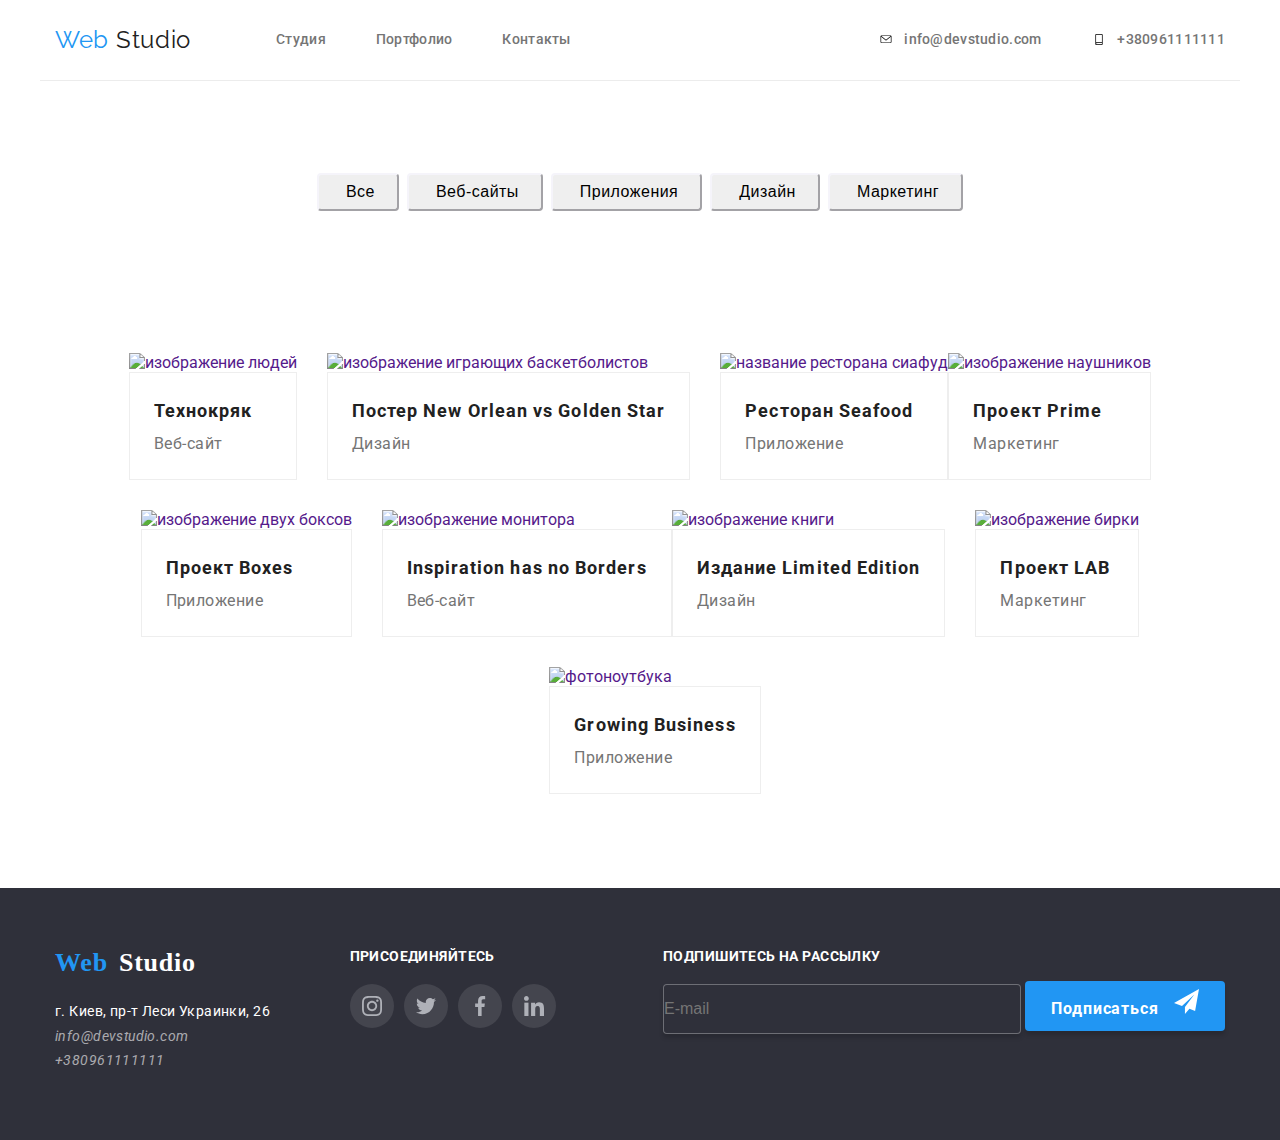
==== portfolio.html @ dfd401fd "-" ====
<!DOCTYPE html>
<html lang="ru">
<head>
    <meta charset="UTF-8">
    <meta name="viewport" content="width=device-width, initial-scale=1.0">
    <title>Студия</title>
    <link href="https://fonts.googleapis.com/css2?family=Raleway:wght@700&family=Roboto:wght@400;500;700&display=swap " rel="stylesheet">
    <link rel="stylesheet" href="./css/normalize.css">
    <link rel="stylesheet" href="./css/styles.css">
</head>
<body> 
    <!--шапка сайта-->
    <header class="header-navigation container">
      <nav class="navigation ">
        <a class="logo link" href="./index.html" lang="en"><span class="logo-blue">Web </span>Studio</a>
          <ul class="navigation-list list">
              <li class="navigation-list-item">
                <a class="navigation-list-link link" href="./index.html" >Студия</a>
              </li>
              <li class="navigation-list-item">
                <a class="navigation-list-link link" href="./portfolio.html" >Портфолио</a>
              </li>
              <li class="navigation-list-item">
                <a class="navigation-list-link link" href="">Контакты</a>
              </li>
          </ul>
        </nav>
      <div class="header-utils">
      <address class="address">
        <ul class="auth-nav list">
         <li class="navigation-list-item">
           <a class="header-mail-link link" href="mailto:info@devstudio.com">
             <svg class="header-icon" width="16" height="11">
              <use href="./imgdz4/sprite.svg#icon-konvert"></use>
             </svg>
            info@devstudio.com
          </a>
         </li>
         <li class="navigation-list-item">
           <a class="header-tel-link link" href="tel:+380961111111">
             <svg class="header-icon" width="16" height="11">
            <use href="./imgdz4/sprite.svg#icon-phone"></use>
          </svg>+380961111111</a>
         </li>
       </ul>
      </address>
      </div> 
</header>
<main>
<!--фильтр-->
    <main>
      <section class="portfolio section">
        <div class="portfolio-main container">
         <ul class="filtr list">
            <li class="filtr-list">
                <button class="filtr-list-button">Все</button>
            </li> 
            <li class="filtr-list">
              <button class="filtr-list-button">Веб-сайты</button>
            </li>
            <li class="filtr-list">   
                <button class="filtr-list-button">Приложения</button>
            </li>
            <li class="filtr-list">  
                <button class="filtr-list-button">Дизайн</button>
            </li>
            <li class="filtr-list">  
                <button class="filtr-list-button">Маркетинг</button>
            </li>
         </ul>
        </div>
        </section>
<!--галерея-->
         <div class="container">
         <ul class="galery list ">
           <li class="galery-list">
              <a class="galery-list-link link" href="">
                <div class="overlay">
              <img class="galery-list-img" src="./img2/img.jpg" alt="изображение людей">
                <div class="projects-text">
                <p class="galery-list-first">
                Технокряк это современная площадка распространения коронавируса. Компании используют эту платформу для цифрового шпионажа и атак на защищённые сервера конкурентов.
                </p>
              </div>
            </div>
              <div class="work-list">
              <h3 class="galery-title">Технокряк</h3>
              <p class="galery-subtitle">Веб-сайт</p>
              </div> 
           
              </a> 
            </li>
           <li class="galery-list">
            <a class="galery-list-link link" href="">
              <div class="overlay">
             <img class="galery-list-img" src="./img2/img1.jpg" alt="изображение играющих баскетболистов">
             <div class="projects-text">
              <p class="galery-list-first">
              Технокряк это современная площадка распространения коронавируса. Компании используют эту платформу для цифрового шпионажа и атак на защищённые сервера конкурентов.
              </p>
            </div>
          </div>
             <div class="work-list">
              <h3 class="galery-title">Постер New Orlean vs Golden Star</h3>
              <p class="galery-subtitle">Дизайн</p> 
             </div>
            </a> 
           </li>
           <li class="galery-list">
            <a class="galery-list-link link" href="">
              <div class="overlay">
             <img class="galery-list-img" src="./img2/img2.jpg" alt="название ресторана сиафуд">
             <div class="projects-text">
              <p class="galery-list-first">
              Технокряк это современная площадка распространения коронавируса. Компании используют эту платформу для цифрового шпионажа и атак на защищённые сервера конкурентов.
              </p>
            </div>
          </div>
             <div class="work-list">
             <h3 class="galery-title">Ресторан Seafood</h3>
             <p class="galery-subtitle">Приложение</p> 
            </div>
            </a> 
           </li>
           <li class="galery-list">
            <a class="galery-list-link link" href="">
              <div class="overlay">
             <img class="galery-list-img" src="./img2/img3.jpg" alt="изображение наушников">
             <div class="projects-text">
              <p class="galery-list-first">
              Технокряк это современная площадка распространения коронавируса. Компании используют эту платформу для цифрового шпионажа и атак на защищённые сервера конкурентов.
              </p>
            </div>
          </div>
             <div class="work-list">
             <h3 class="galery-title">Проект Prime</h3>
             <p class="galery-subtitle">Маркетинг</p>
            </div>
            </a>  
           </li>
           <li class="galery-list">
            <a class="galery-list-link link" href="">
              <div class="overlay">
             <img class="galery-list-img" src="./img2/img4.jpg" alt="изображение двух боксов">
             <div class="projects-text">
              <p class="galery-list-first">
              Технокряк это современная площадка распространения коронавируса. Компании используют эту платформу для цифрового шпионажа и атак на защищённые сервера конкурентов.
              </p>
            </div>
          </div>
             <div class="work-list">
             <h3 class="galery-title">Проект Boxes</h3>
             <p class="galery-subtitle">Приложение</p>
            </div>
            </a>  
           </li>
           <li class="galery-list">
            <a class="galery-list-link link" href="">
              <div class="overlay">
             <img class="galery-list-img" src="./img2/img5.jpg" alt="изображение монитора">
             <div class="projects-text">
              <p class="galery-list-first">
              Технокряк это современная площадка распространения коронавируса. Компании используют эту платформу для цифрового шпионажа и атак на защищённые сервера конкурентов.
              </p>
            </div>
          </div>
             <div class="work-list">
             <h3 class="galery-title">Inspiration has no Borders</h3>
             <p class="galery-subtitle">Веб-сайт</p> 
            </div>
            </a> 
           </li>
           <li class="galery-list">
            <a class="galery-list-link link" href="">
              <div class="overlay">
             <img class="galery-list-img" src="./img2/img6.jpg" alt="изображение книги">
             <div class="projects-text">
              <p class="galery-list-first">
              Технокряк это современная площадка распространения коронавируса. Компании используют эту платформу для цифрового шпионажа и атак на защищённые сервера конкурентов.
              </p>
            </div>
          </div>
             <div class="work-list">
             <h3 class="galery-title">Издание Limited Edition</h3>
             <p class="galery-subtitle">Дизайн</p> 
            </div>
            </a> 
           </li>
           <li class="galery-list">
            <a class="galery-list-link link" href="">
              <div class="overlay">
             <img class="galery-list-img" src="./img2/img7.jpg" alt="изображение бирки">
             <div class="projects-text">
              <p class="galery-list-first">
              Технокряк это современная площадка распространения коронавируса. Компании используют эту платформу для цифрового шпионажа и атак на защищённые сервера конкурентов.
              </p>
            </div>
          </div>
             <div class="work-list">
             <h3 class="galery-title">Проект LAB</h3>
             <p class="galery-subtitle">Маркетинг</p> 
            </div>
            </a>
           </li>
           <li class="galery-list">
            <a class="galery-list-link link" href="">
              <div class="overlay">
             <img class="galery-list-img" src="./img2/img8.jpg" alt="фотоноутбука">
             <div class="projects-text">
              <p class="galery-list-first">
              Технокряк это современная площадка распространения коронавируса. Компании используют эту платформу для цифрового шпионажа и атак на защищённые сервера конкурентов.
              </p>
            </div>
          </div>
             <div class="work-list">
             <h3 class="galery-title">Growing Business</h3>
             <p class="galery-subtitle">Приложение</p> 
            </div>
            </a> 
            </li>
          </ul>
        </div>
    </main>

    <footer class="footer">
      <!--контактная инфо-->
      <h2 hidden>контактная информация</h2>
       <div class="info container">
         <div class="address-container list">
          <a class="contacts-logo link" href="./index.html" lang="en"><span class="contacts-logo-blue link">Web</span>Studio</a>
               <address class="address">
               <p class="contacts-list-item">
                <a class="contacts-address link" href= ""target="-blank" > г. Киев, пр-т Леси Украинки, 26 </a>
                <a class="contacts-mail link" href="mailto:info@devstudio.com">
                  info@devstudio.com
                </a>
                <a class="contacts-tell link" href="tel:+380961111111">+380961111111</a>
              </p>
            </address>
          </div>
           <div class="social-icons">           
             <b class="footer-title">ПРИСОЕДИНЯЙТЕСЬ</b>
             <ul class="social-icons-list list">
        <li>
          <a class="social-list-item-link " href="1" aria-label="иконка инстаграмм">
            <svg class="footer-icon">
              <use href="./imgdz4/sprite.svg#icon-instagram "></use>
            </svg>
          </a>
        </li>
        <li>
          <a class="social-list-item-link" href="2" aria-label="иконка твиттера">
            <svg class="footer-icon">
              <use href="./imgdz4/sprite.svg#icon-tvitter"></use>
            </svg>
          </a>
        </li>
        <li>
          <a class="social-list-item-link" href="3" aria-label="иконка фейсбук">
            <svg class="footer-icon">
              <use href="./imgdz4/sprite.svg#icon-facebook"></use>
            </svg>
          </a>
        </li>
        <li>
          <a class="social-list-item-link" href="" aria-label="иконка линкедин">
            <svg class="footer-icon">
              <use href="./imgdz4/sprite.svg#icon-linkedin"></use>
            </svg>
          </a>
        </li>
      </ul>
         </div>
      <div class="mailing-list">
        <b class="footer-title">подпишитесь на рассылку</b>
        <input type="email" name="email" required="" placeholder="E-mail" class="mailing-list-input">
        <button type="submit" class="mailing-list-btn">Подписаться
          <svg class="mail-icon">
            <use href="./imgdz4/sprite.svg#icon-strelka"></use>
          </svg>

        </button>

      </div>
 
     </div>
    </footer>

</body>
---- css/styles.css ----
@font-face { 
    font-family: 'Raleway';
    font-style: normal;
    font-weight: 700;
    src: local('Raleway Bold'), local('Raleway-Bold'),
         url('../fonts/raleway-v16-latin-700.woff2') format('woff2'), /* Chrome 26+, Opera 23+, Firefox 39+ */
         url('../fonts/raleway-v16-latin-700.woff') format('woff'); /* Chrome 6+, Firefox 3.6+, IE 9+, Safari 5.1+ */
  }
  html {
    box-sizing: border-box;
  }

  *,
  *::before,
  *::after {
    box-sizing: inherit;
    margin: 0;
    padding: 0;
  }
  img{
    display: block;
    max-width: 100%;
    height: auto;
  }

  body{
    
    font-family: 'Roboto', sans-serif;
    font-style: normal;
    color:#757575;
    
    }
    
    .container {
    width: 1200px;
    padding-left: 15px;
    padding-right: 15px;
    margin-left: auto;
    margin-right: auto;
    }
     .section {
       padding-top: 92px ;
       padding-bottom: 92px ;
       display: flex;
     }
    
   
    /*.our-team {
      background-color: #AFB1B8;
      width: 1620px;
      }*/

    /* оформление шапки */

    .navigation {
      display: flex;
      align-items: center;
    }
    
    .navigation-list{
      display: flex;
      }

    .navigation-list-item:not(:last-child)
    {margin-right: 50px;}

    .header-navigation{  
      border-bottom: 1px solid #ECECEC;
      margin-left: auto;
      margin-right: auto;
      display: flex;
     align-items: center;
      justify-content: space-between;
      }

    .auth-nav {
      display: flex;
    }

      /* 
    .navigation-list-item
    {
    font-weight: 500;
    font-size: 14px;
    line-height: 16px;
    letter-spacing: 0.02em;  
    color: #212121;
    }
      */
    
    .link{
      display: inline-block;
      text-decoration: none;
    }

    .list{
      list-style: none;
      padding: 0px;
      margin: 0px;
      }
    
    .logo
    {
    margin-right: 85px;  
    font-family: Raleway;
    font-size: 24px;
    line-height: 1.167;
    letter-spacing: 0.03em; 
    color: #212121;    
    }

    .logo-blue
    {color: #2196F3}
    


    .navigation-list-link:hover,
    .navigation-list-link:focus,
    .header-mail-link:hover,
    .header-mail-link:focus,
    .header-tel-link:hover,
    .header-tel-link:focus
    {color: #2196F3;
    transition: color 250ms cubic-bezier(0.4, 0, 0.2, 1);}


    .header-mail-link:hover svg,
    .header-mail-link:focus svg,
    .header-tel-link:hover svg ,
    .header-tel-link:focus svg
    { fill: #2196F3;
      transition: color 250ms cubic-bezier(0.4, 0, 0.2, 1);
    }
  

    .navigation-list-link
    {
    font-weight: 500;
    font-size: 14px;
    line-height: 1.14;
    letter-spacing: 0.02em;
    list-style: none;
    text-decoration: none;
    color: #757575;
    padding-top: 32px;
    padding-bottom: 32px}
    
    
    
    .header-mail-link, 
    .header-tel-link
    {
    display: flex;
    align-items: center;
    font-style: normal;
    font-weight: 500;
    font-size: 14px;
    line-height: 1.42;
    letter-spacing: 0.02em;
    color: #757575 }

    .header-address-list:not(:last-child)
    {margin-right: 50px;
    }
    
    .header-icon {
      margin-right: 10px; 
      text-align: center;
      color: #757575 ;
      }




   
    /* оформлени героя */
   

    .hero{
      text-align: center;
      height: 600px;
      max-width: 1600px;
      margin-left: auto;
      margin-right: auto;
      background-image: linear-gradient(
        to bottom,
        rgba(47, 48, 58, 0.8),
        rgba(47, 48, 58, 0.8)),url(../imgdz4/Header\ img.jpg); 
      
    }
    
    .hero-title{
    font-weight: 900;
    font-size: 44px;
    line-height: 1.36;
    color: #FFFFFF;
    letter-spacing: 0.06em;
    text-transform: uppercase;
    margin-bottom: 30px;
    margin-top: 0;
    
    
    }
    
    .hero-title-button
    {
    width: 200px;
    height: 50px;
    background-color: #2196F3;
    color: #ffffff;
    border-radius: 4px;
    border-color:#2196F3;
    }

    /*для всех h2*/
    .main-title{ 
        font-weight: bold;
        font-size: 36px;
        line-height: 1.167;
        text-align: center;
        letter-spacing: 0.03em;
        margin-bottom: 50px;
      }

     /* оформлени наши преимущества */ 
    
     

   .advantage-img {
    display: flex;
    width: 270px;
    height: 120px;
    background: #F5F4FA;
    align-items: center;
    justify-content: center;
   }

    .about-main{
      width: 1200px;

    }
     .about-us-title {
      display: flex;
     }
     
    .advantage:not(:last-child) {
      margin-right: 30px;}
     
      .advantage {
      width: 270px;
      height: 120px;
    
     }

    .about-us-title-list {
      margin-bottom: 10px;
      font-weight: 700;
      font-size: 14px;
      line-height: 1.143;
      text-transform: uppercase;
      color: #212121;
      padding-top: 30px;
      padding-bottom: 10px;
    }

           
    .subtitle
    {
    font-weight: normal;
    font-size: 14px;
    line-height: 1.714;   
    letter-spacing: 0.03em;
    }

    .advantage-icon{
    display: inline-block;
    width: 70px;
    height: 70px;
    }

    
    /* оформлени чем занимаемся */
   

    .our-team-box-img {
      margin-bottom: 30px;
    }
    .services .main-title {
      margin-bottom: 50px;
    }

    

    .services-list {
      display: flex;
               }

    .services-box:not(:last-child)
    {margin-right: 30px;
      
    }
    
    .services .container{
    flex-wrap: wrap;
    min-width: 370px;
    justify-content:space-between;
    display: inline-block;
    }

    .services-title
    {
    position: absolute;
    width: 370px;
    height: 70px;
    top: 1392px;
    font-weight: bold;
    font-size: 14px;
    line-height: 1.143;
    text-align: center;
    letter-spacing: 0.03em;
    text-transform: uppercase; 
    color: #FFFFFF; 
    padding: 27px;
    background: rgba(47, 48, 58, 0.8);
    }



     .services-list .container {
      width: 370px;
      height: 1,26px;
     }
    

    /* оформлени наша команда */
   
    .social-list {
      display: flex;
      text-align: center;
    }

     
     .social-list-item-link{
      display: flex;
      width: 44px;
      height: 44px;
      justify-content: center;
      align-items: center;
      background: rgba(255, 255, 255, 0.1);
      margin-right: 10px;
      border-radius: 50%;
      }
  
      .social-list-item-link:focus ,
      .social-list-item-link:hover
      {
      background: #2196F3;
      transition: color 250ms cubic-bezier(0.4, 0, 0.2, 1);
      }
      
      .social-list-icon .team-icon:focus ,
      .social-list-icon .team-icon:hover
      {
        fill: #FFFFFF;
        transition: color 250ms cubic-bezier(0.4, 0, 0.2, 1);
      }
      
       

     .our-team-box {
       background-color: #FFFFFF;
       width: 270px;
       box-sizing: border-box;
       padding-bottom: 24px;
       box-shadow: 0px 2px 1px rgba(0, 0, 0, 0.2), 0px 1px 1px rgba(0, 0, 0, 0.14), 0px 1px 3px rgba(0, 0, 0, 0.12);
       border-radius: 0px 0px 4px 4px;
     }
      
     .names-team
      {
      font-weight: 500;
      margin-bottom: 10px;
    }

    .our-team-box:not(:last-child)
    {margin-right: 30px;
    }
     
    .our-team-box-profession {
      margin-bottom: 16px;
    }
       
     .social-item:not(:last-child) {
       margin-right: 10px;
     }


    .our-team {
    background-color: #F5F4FA;
    height: 702px;
    padding-top: 94px;
    padding-bottom: 94px;
    margin-left: auto;
    margin-right: auto;
      }

    .our-team-profession,
    .names-team
    {
    font-size: 16px;
    line-height: 1.19;  
    letter-spacing: 0.03em; 
    color: #757575; 
    }

   

    /* оформлени постоянные клиенты */
    

  .clients{
    padding-top: 94px;
    padding-bottom: 94px;
  }
    .our-clients {
    display: flex;
    }


    .our-clients-link {
    align-items: center;
    justify-content: center;
    }
   

    .our-clients-link:hover .clients-icon{
    fill: #2196F3;
    transition: color 250ms cubic-bezier(0.4, 0, 0.2, 1);
       }

      .our-clients-logo:hover  {
      border: 1px solid  #2196F3;
      transition: color 250ms cubic-bezier(0.4, 0, 0.2, 1);
       }
       
      
       
    .our-clients li {
      display: flex;
      width: 170px;
      height: 90px;
      border: 1px solid #AFB1B8;
      box-sizing: border-box;
      border-radius: 4px;}

      .our-clients-logo a {
        display: flex;
        margin-left: auto;
        margin-right: auto;
      }
     
     

       .clients .container{
         padding: 0;
       }

    .our-clients-logo:not(:last-child)
    {margin-right: 30px;}


    .clients-icon{
      fill: #AFB1B8;}

  
    /* оформлени контактная инфо */

    .footer {
      background: #2F303A;
      height: 252px;
      margin-left: auto;
      margin-right: auto;
    }
       .info {
        display: flex;
        padding-top: 60px;
        padding-bottom: 60px;
        justify-content: space-between;
       }
     


      .contacts-mail, .contacts-tell{
        color: rgba(255, 255, 255, 0.6);
    }

    .invitation {
      text-align: center;
      
    }
    
    .our-contacts-list {
      display: flex;
      
    }
    .address-container {
      width: 231px;
    }

    .contacts-logo
    {
    font-family: Raleway;
    font-weight: bold;
    font-size: 26px;
    line-height: 1.19; 
    letter-spacing: 0.03em;   
    color: #FFFFFF;
    }
    
    .contacts-logo-blue
    {
    color: #2196F3;
    margin-right: 11px;
    }
  


    .contacts-address
    {
    font-style: normal;
    font-size: 14px;
    line-height: 1.714;  
    color: #FFFFFF;
    }
    
    



    .contacts-list-item
    {
    font-size: 14px;
    line-height: 24px;   
    letter-spacing: 0.03em;  
    color: rgba(255, 255, 255, 0.6);
    margin-top: 20px;
    }
    
    

   .social-icons{
    margin-left: 60px;
    height: 86px;
   }

    .social-icons-list {
      display: flex;
      margin-top: 20px;
      justify-content: space-between;
    }

   .mailing-list {
    margin-left: 94px;
    height:86px;
   }

    .footer-title {
    font-weight: bold;
    font-size: 14px;
    line-height: 1.143;
    letter-spacing: 0.03em;
    color: #FFFFFF;
    display: flex;
    text-transform: uppercase;
    }
    
    .footer-icon{
    width: 20px;
    height: 20px;
    fill: #FFFFFF;
    }

    .mailing-list-input {
      width: 358px;
      height: 50px;
      border: 0px;
      margin-top: 20px;
      font-weight: normal;
      font-size: 16px;
      line-height: 1.25px;
      border: 1px solid rgba(255, 255, 255, 0.3);
      box-sizing: border-box;
      box-shadow: 0px 4px 4px rgba(0, 0, 0, 0.15);
      border-radius: 4px;
      background: #2F303A;
      color: rgba(255, 255, 255, 0.6);
  }
    
  .mailing-list-btn {
    width: 200px;
    height: 50px;
    border: 0px;
    font-weight: 700;
    font-size: 16px;
    line-height: 1.87;
    font-family: inherit;
    letter-spacing: 0.06em;
    box-shadow: 0px 4px 4px rgba(0, 0, 0, 0.15);
    border-radius: 4px;
    color: #FFFFFF;
    background-color: #2196F3;}

    .mail-icon{
    width: 25px;
    height: 25px;
    margin-left: 10px;
   }
    /* оформлени портфолио фильтр */
    
  .portfolio{
    display: flex;
  }
   
    .filtr-list-button
    {
    height: 38px;
    min-width: 30px;
    padding-left: 27px;
    padding-right: 22px;
    font-weight: 500;
    font-size: 16px;
    line-height: 1.62;
    letter-spacing: 0.03em;
    border-radius: 4px;
    border-color: #F5F4FA;
    }
    
    .filtr-list:not(:last-child)
    {margin-right: 8px;}
  
   
    .filtr {
    display: flex;
    justify-content: center;
    margin-bottom: 50px;
    }
    

    .filtr-list-button:hover,
    .filtr-list-button:focus
    {color: #FFFFFF;
    background-color:#2196F3;
    transition: color 250ms cubic-bezier(0.4, 0, 0.2, 1);
    }
    
    
    .galery-list:not(:nth-last-child(-n + 3)) {
      margin-bottom: 30px;
  }
     
     .galery-list:not(:nth-child(3n)) {
     margin-right: 30px;
}

    .galery-title{
    font-weight: bold;
    font-size: 18px;
    line-height: 2;
    letter-spacing: 0.06em;
    color: #212121;}
    
     .work-list{
      border: 1px solid #EEEEEE;
      padding-top: 20px;
      padding-right: 24px;
      padding-bottom: 20px;
      padding-left: 24px;
    }


    .galery-list:hover,
    .galery-list:focus {
      box-shadow: 0px 4px 4px rgba(0, 0, 0, 0.15);
      transition: color 250ms cubic-bezier(0.4, 0, 0.2, 1);
    }
    

    .galery-subtitle 
    {
    font-size: 16px;
    line-height: 30px;
    letter-spacing: 0.03em;
    color: #757575; }
    
    
    .galery-list-first 
    {
    position: absolute;
    width: 370px;
    height: 294px;
    background: rgba(33, 150, 243, 0.9);


    font-family: Roboto;
    font-style: normal;
    font-weight: normal;
    font-size: 18px;
    line-height: 1.56;
    letter-spacing: 0.03em;  
    color: #FFFFFF;
    padding-left: 24px;
    padding-right: 24px;
    padding-top: 64px;
    padding-bottom: 64px;
    opacity: 0;
    transition: transform 250ms cubic-bezier(0.4, 0, 0.2, 1);
    }
    


    
    .galery-list-link:hover .galery-list-first,
    .galery-list-link:focus .galery-list-first{
      opacity:1;
      transform: translateY(-100%)
    }

    .overlay{
      position: relative;
      overflow: hidden;
  }
  

    .galery:nth-child(3n)
    {margin-right: 0px;}

    
    .social-list-icon{
    display: flex;
    justify-content: center;

    }
    
    .team-icon {
    fill: #AFB1B8;
    width: 20px;
    height: 20px;
    }


    .galery {
      display: flex;
      flex-wrap: wrap;
      padding-bottom: 94px;
      justify-content: center;
      width: 1200px;
      }
      


     
     /* .backdrop .is-hidden {
      visibility: hidden;
      opacity: 0;
      pointer-events: none;
      }




       .navigation-list-link::after {
      position: absolute;
      content: '';
      display: block;
      width: 100%;
      height: 4px;
      background: #2196F3;
      border-radius: 2px;
      bottom: 0;
          }*/
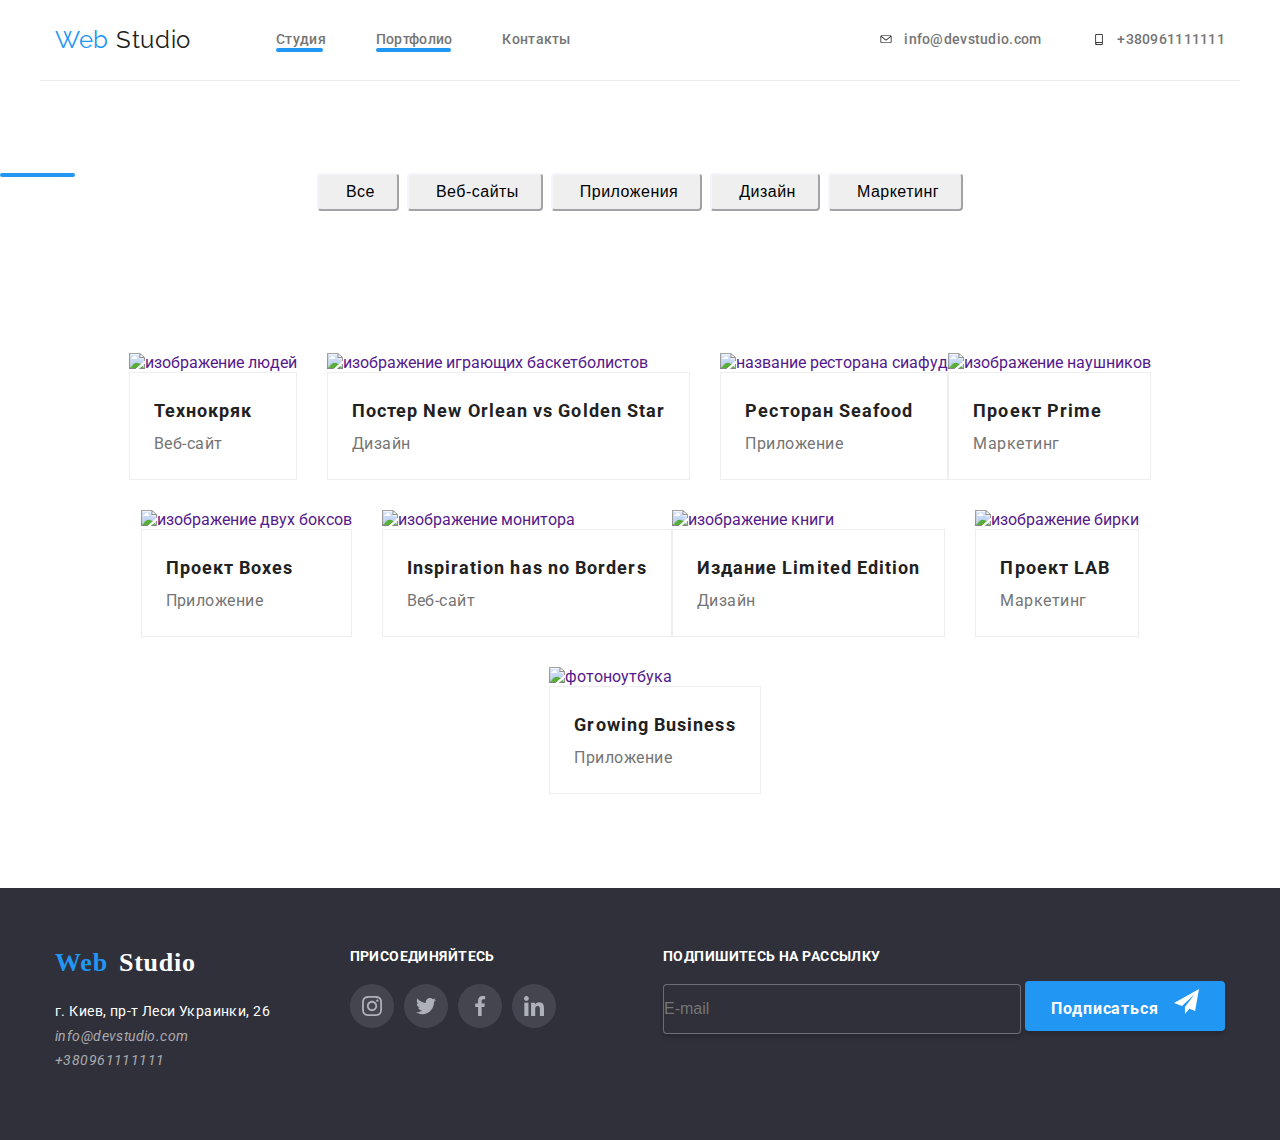
==== commit 5d6ad306: "+" ====
--- a/portfolio.html
+++ b/portfolio.html
@@ -15,10 +15,10 @@
         <a class="logo link" href="./index.html" lang="en"><span class="logo-blue">Web </span>Studio</a>
           <ul class="navigation-list list">
               <li class="navigation-list-item">
-                <a class="navigation-list-link link" href="./index.html" >Студия</a>
+                <a class="navigation-list-link link studio " href="./index.html" >Студия</a>
               </li>
               <li class="navigation-list-item">
-                <a class="navigation-list-link link" href="./portfolio.html" >Портфолио</a>
+                <a class="navigation-list-link link portfolio" href="./portfolio.html" >Портфолио</a>
               </li>
               <li class="navigation-list-item">
                 <a class="navigation-list-link link" href="">Контакты</a>
--- a/css/styles.css
+++ b/css/styles.css
@@ -617,9 +617,7 @@
    }
     /* оформлени портфолио фильтр */
     
-  .portfolio{
-    display: flex;
-  }
+
    
     .filtr-list-button
     {
@@ -757,7 +755,29 @@
       }
       
 
-
+      .studio::after 
+     {
+      position: absolute;
+      content: "" ;
+      width: 47px;
+      height: 4px;
+      background-color: #2196F3;
+      border-radius: 2px;
+      display: block;
+      
+  }  
+
+
+      .portfolio::after{
+    position: absolute;
+    content: "" ;
+    width: 75px;
+    height: 4px;
+    background-color: #2196F3;
+    border-radius: 2px;
+    display: block;
+    
+}  
      
      /* .backdrop .is-hidden {
       visibility: hidden;
@@ -766,16 +786,5 @@
       }
 
 
-
-
-       .navigation-list-link::after {
-      position: absolute;
-      content: '';
-      display: block;
-      width: 100%;
-      height: 4px;
-      background: #2196F3;
-      border-radius: 2px;
-      bottom: 0;
-          }*/
-     
+,
+      
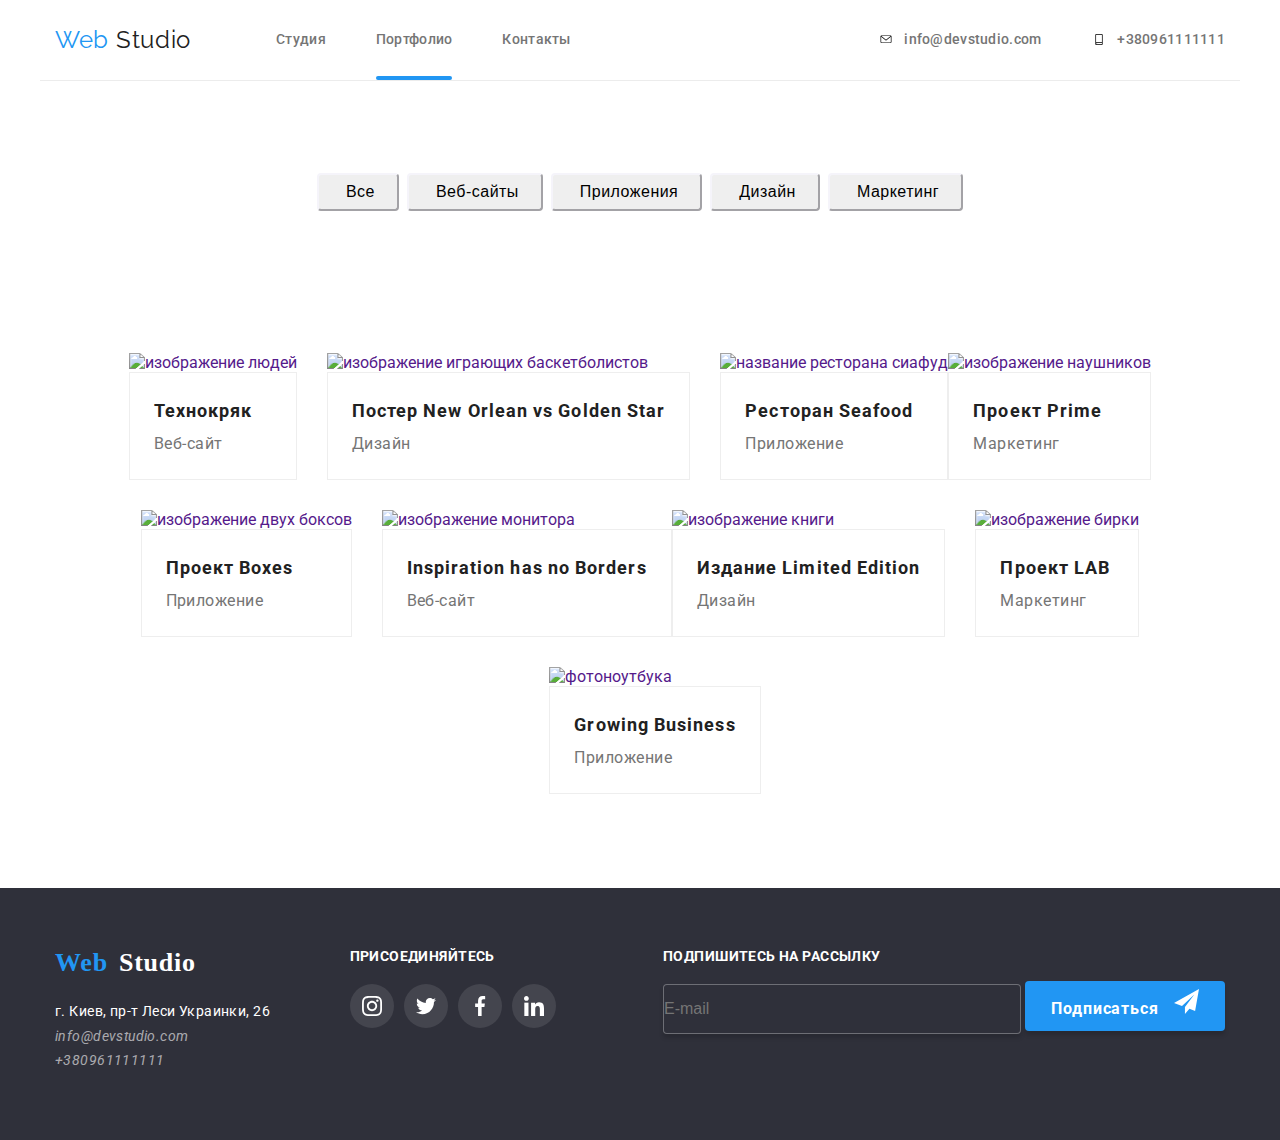
==== commit 240f5f02: "galochka" ====
--- a/portfolio.html
+++ b/portfolio.html
@@ -15,10 +15,10 @@
         <a class="logo link" href="./index.html" lang="en"><span class="logo-blue">Web </span>Studio</a>
           <ul class="navigation-list list">
               <li class="navigation-list-item">
-                <a class="navigation-list-link link studio " href="./index.html" >Студия</a>
+                <a class="navigation-list-link link " href="./index.html" >Студия</a>
               </li>
               <li class="navigation-list-item">
-                <a class="navigation-list-link link portfolio" href="./portfolio.html" >Портфолио</a>
+                <a class="navigation-list-link link current-link" href="./portfolio.html" >Портфолио</a>
               </li>
               <li class="navigation-list-item">
                 <a class="navigation-list-link link" href="">Контакты</a>
@@ -71,8 +71,9 @@
         </div>
         </section>
 <!--галерея-->
+   <section>
          <div class="container">
-         <ul class="galery list ">
+          <ul class="galery list ">
            <li class="galery-list">
               <a class="galery-list-link link" href="">
                 <div class="overlay">
@@ -90,7 +91,7 @@
            
               </a> 
             </li>
-           <li class="galery-list">
+            <li class="galery-list">
             <a class="galery-list-link link" href="">
               <div class="overlay">
              <img class="galery-list-img" src="./img2/img1.jpg" alt="изображение играющих баскетболистов">
@@ -99,7 +100,7 @@
               Технокряк это современная площадка распространения коронавируса. Компании используют эту платформу для цифрового шпионажа и атак на защищённые сервера конкурентов.
               </p>
             </div>
-          </div>
+           </div>
              <div class="work-list">
               <h3 class="galery-title">Постер New Orlean vs Golden Star</h3>
               <p class="galery-subtitle">Дизайн</p> 
@@ -115,7 +116,7 @@
               Технокряк это современная площадка распространения коронавируса. Компании используют эту платформу для цифрового шпионажа и атак на защищённые сервера конкурентов.
               </p>
             </div>
-          </div>
+           </div>
              <div class="work-list">
              <h3 class="galery-title">Ресторан Seafood</h3>
              <p class="galery-subtitle">Приложение</p> 
@@ -131,7 +132,7 @@
               Технокряк это современная площадка распространения коронавируса. Компании используют эту платформу для цифрового шпионажа и атак на защищённые сервера конкурентов.
               </p>
             </div>
-          </div>
+           </div>
              <div class="work-list">
              <h3 class="galery-title">Проект Prime</h3>
              <p class="galery-subtitle">Маркетинг</p>
@@ -147,7 +148,7 @@
               Технокряк это современная площадка распространения коронавируса. Компании используют эту платформу для цифрового шпионажа и атак на защищённые сервера конкурентов.
               </p>
             </div>
-          </div>
+           </div>
              <div class="work-list">
              <h3 class="galery-title">Проект Boxes</h3>
              <p class="galery-subtitle">Приложение</p>
@@ -163,7 +164,7 @@
               Технокряк это современная площадка распространения коронавируса. Компании используют эту платформу для цифрового шпионажа и атак на защищённые сервера конкурентов.
               </p>
             </div>
-          </div>
+           </div>
              <div class="work-list">
              <h3 class="galery-title">Inspiration has no Borders</h3>
              <p class="galery-subtitle">Веб-сайт</p> 
@@ -179,7 +180,7 @@
               Технокряк это современная площадка распространения коронавируса. Компании используют эту платформу для цифрового шпионажа и атак на защищённые сервера конкурентов.
               </p>
             </div>
-          </div>
+           </div>
              <div class="work-list">
              <h3 class="galery-title">Издание Limited Edition</h3>
              <p class="galery-subtitle">Дизайн</p> 
@@ -195,7 +196,7 @@
               Технокряк это современная площадка распространения коронавируса. Компании используют эту платформу для цифрового шпионажа и атак на защищённые сервера конкурентов.
               </p>
             </div>
-          </div>
+           </div>
              <div class="work-list">
              <h3 class="galery-title">Проект LAB</h3>
              <p class="galery-subtitle">Маркетинг</p> 
@@ -211,7 +212,7 @@
               Технокряк это современная площадка распространения коронавируса. Компании используют эту платформу для цифрового шпионажа и атак на защищённые сервера конкурентов.
               </p>
             </div>
-          </div>
+           </div>
              <div class="work-list">
              <h3 class="galery-title">Growing Business</h3>
              <p class="galery-subtitle">Приложение</p> 
@@ -220,6 +221,7 @@
             </li>
           </ul>
         </div>
+   </section>
     </main>
 
     <footer class="footer">
--- a/css/styles.css
+++ b/css/styles.css
@@ -143,7 +143,9 @@
     text-decoration: none;
     color: #757575;
     padding-top: 32px;
-    padding-bottom: 32px}
+    padding-bottom: 32px;
+    position: relative;
+  }
     
     
     
@@ -351,6 +353,11 @@
       border-radius: 50%;
       }
   
+      .social-list-item-link:hover .team-icon{
+        fill: #FFFFFF;
+        transition: color 250ms cubic-bezier(0.4, 0, 0.2, 1);
+      }
+  
       .social-list-item-link:focus ,
       .social-list-item-link:hover
       {
@@ -358,14 +365,6 @@
       transition: color 250ms cubic-bezier(0.4, 0, 0.2, 1);
       }
       
-      .social-list-icon .team-icon:focus ,
-      .social-list-icon .team-icon:hover
-      {
-        fill: #FFFFFF;
-        transition: color 250ms cubic-bezier(0.4, 0, 0.2, 1);
-      }
-      
-       
 
      .our-team-box {
        background-color: #FFFFFF;
@@ -431,17 +430,17 @@
     align-items: center;
     justify-content: center;
     }
-   
-
-    .our-clients-link:hover .clients-icon{
-    fill: #2196F3;
-    transition: color 250ms cubic-bezier(0.4, 0, 0.2, 1);
-       }
-
-      .our-clients-logo:hover  {
-      border: 1px solid  #2196F3;
+    .our-clients-logo:hover .clients-icon{
+      fill: #2196F3;
       transition: color 250ms cubic-bezier(0.4, 0, 0.2, 1);
-       }
+         }
+  
+        .our-clients-logo:hover  {
+        border: 1px solid  #2196F3;
+        transition: color 250ms cubic-bezier(0.4, 0, 0.2, 1);
+         }
+
+    
        
       
        
@@ -695,7 +694,6 @@
     {
     position: absolute;
     width: 370px;
-    height: 294px;
     background: rgba(33, 150, 243, 0.9);
 
 
@@ -755,36 +753,265 @@
       }
       
 
-      .studio::after 
+      .current-link::after 
      {
       position: absolute;
       content: "" ;
-      width: 47px;
+      display: block;
+      width: 100%;
       height: 4px;
       background-color: #2196F3;
       border-radius: 2px;
-      display: block;
+      bottom: 0;
       
   }  
-
-
-      .portfolio::after{
+     
+     
+  /*Заказать услугу*/
+
+  .backdrop{
+    position: fixed;
+    
+    width: 100%;
+    height: 100%;
+    left: 0;
+    top: 0;
+    background: rgba(0, 0, 0, 0.2)
+  
+  }
+  
+  .form{
+  
+     position: absolute;
+     top: 50%;
+     left: 50%;
+     transform: translate(-50%,-50%);
+     padding-left: 40px;
+     padding-right: 40px;
+  
+     display: flex;
+      flex-direction: column; 
+  
+      width: 528px;
+      height: 581px;
+      background:#FFFFFF;
+      box-shadow: 0px 1px 3px rgba(0, 0, 0, 0.12), 0px 1px 1px rgba(0, 0, 0, 0.14), 0px 2px 1px rgba(0, 0, 0, 0.2);
+      border-radius: 4px; 
+    
+    }
+    
+    .form-field{
+      position: relative;
+      margin-bottom: 28px;
+      
+    }
+    
+    .form-label{
+     
+      font-size: 14px;
+      line-height: 1.143;
+      letter-spacing: 0.01em;
+      
+      color: #757575;
+  
+      position: absolute;
+      top: 50%;
+      left: 42px;
+      transform: translateY(-50%);
+      transition: transform 250ms cubic-bezier(0.4, 0, 0.2, 1);
+  
+    
+    }
+    
+    .form-input{
+    width: 448px;
+    height: 40px;
+    border: 1px solid rgba(33, 33, 33, 0.2);
+    border-radius: 4px;
+    padding-left: 42px;
+    
+    }
+    
+    .form-input:focus + .form-label,
+    .commint:focus + .label-textarea,
+    .form-input:not(:placeholder-shown) + .form-label,
+    .commint:not(:placeholder-shown) + .label-textarea{
+     color:#2196F3 ;
+     transform: translate( -28px, -40px);
+        
+    }
+  
+    .commint:focus + .label-textarea,
+    .commint:not(:placeholder-shown) + .label-textarea{
+      
+     color:#2196F3;
+     transform: translateY( -35px);
+    }
+  
+    .form-input:focus,
+    .commint:focus,
+    .form-input:not(:placeholder-shown),
+    .commint:not(:placeholder-shown){
+      outline: none;
+      border-color:#2196F3;
+    }
+    
+    .button{
+      display: flex;
+    width: 200px;
+    height: 50px;
+    justify-content: center;
+    align-items: center;
+    margin-left: auto;
+    margin-right: auto;
+    margin-top: 30px;
+    
+    
+    font-weight: 700;
+    font-size: 16px;
+    line-height: 1.875;
+    letter-spacing: 0.06em;
+    color:#FFFFFF;
+    background: #188CE8;
+    border: none;
+    border-radius: 4px;
+    box-shadow: 0px 4px 4px rgba(0, 0, 0, 0.15);
+    }
+    
+    .form-icon {
+    
     position: absolute;
-    content: "" ;
-    width: 75px;
-    height: 4px;
-    background-color: #2196F3;
-    border-radius: 2px;
-    display: block;
-    
-}  
-     
-     /* .backdrop .is-hidden {
+    top: 50%;
+    left: 19px;
+    
+    transform: translateY(-50%);
+    
+    }
+    
+    .form-input:focus ~ .form-icon{
+       fill: #2196F3;
+    
+    }
+    
+    .form-title{
+    
+      padding-bottom: 30px;
+      padding-top: 40px;
+      font-weight: 700;
+      font-size: 20px;
+      line-height: 1.15px;
+      text-align: center;
+    }
+    
+    
+    .icon-btn{
+      display: flex;
+      position: absolute;
+      top: 8px;
+      right: 8px;
+      
+      width: 30px;
+      height: 30px;
+      border-radius: 50%;
+      justify-content: center;
+      align-items: center;
+      border: 1px solid rgba(0, 0, 0, 0.1);
+      background-color: #FFFFFF;
+    
+    }
+    
+    .icon-btn:hover{
+      fill:  #2196F3;
+      cursor: pointer;
+    }
+    
+    .label{
+      margin-top: 20px;
+      display: flex;
+      align-items: center;
+      border: 2px;
+  
+      font-size: 14px;
+     line-height: 1.714;
+    
+    }
+    .modal-text{
+     
+      font-size: 14px;
+      line-height: 1.714;
+      color: #757575;
+      margin-left: 8.38px;
+       
+    }
+  
+    .modal-text a{
+     color: #2196F3;
+  
+    } 
+  
+    .modal-checkbox{
+      width: 16px;
+      height: 15px;
+      border: 2px solid #757575;
+      border-radius: 2px;
+     margin-left: 12px;
+      
+    }
+    
+    .checkbox:checked + .modal-checkbox{
+      border-color: #2196F3 ;
+      background-color: #2196F3;
+      background-size: contain;
+      background-origin: border-box;
+      background-image: url(../imgdz4/galochka.svg);
+    
+    }
+
+    
+    .checkbox{
+      position: absolute;
+      width: 1px;
+      height: 1px;
+      margin: -1px;
+      border: 0;
+      padding: 0;
+      clip: rect(0 0 0 0);
+      overflow: hidden;
+      
+    }
+    .commint{
+      width: 448px;
+      height: 120px;
+      border: 1px solid rgba(33, 33, 33, 0.2);
+      border-radius: 4px;
+    
+    }
+  
+    .is-hidden{
+      opacity: 0;
       visibility: hidden;
-      opacity: 0;
       pointer-events: none;
-      }
-
-
-,
-      
+    }
+  
+  .form-textarea{
+      position: relative;
+      
+  }
+    
+  .label-textarea{
+      position: absolute;
+      top: 0;
+      left: 0;
+      padding-left: 16px;
+      padding-top: 12px;
+
+      font-size: 14px;
+      line-height: 1.143;
+      letter-spacing: 0.01em;
+      
+      color: #757575;
+      transition: transform 250ms cubic-bezier(0.4, 0, 0.2, 1);
+  }
+  .form-textarea{
+      position: relative;
+  }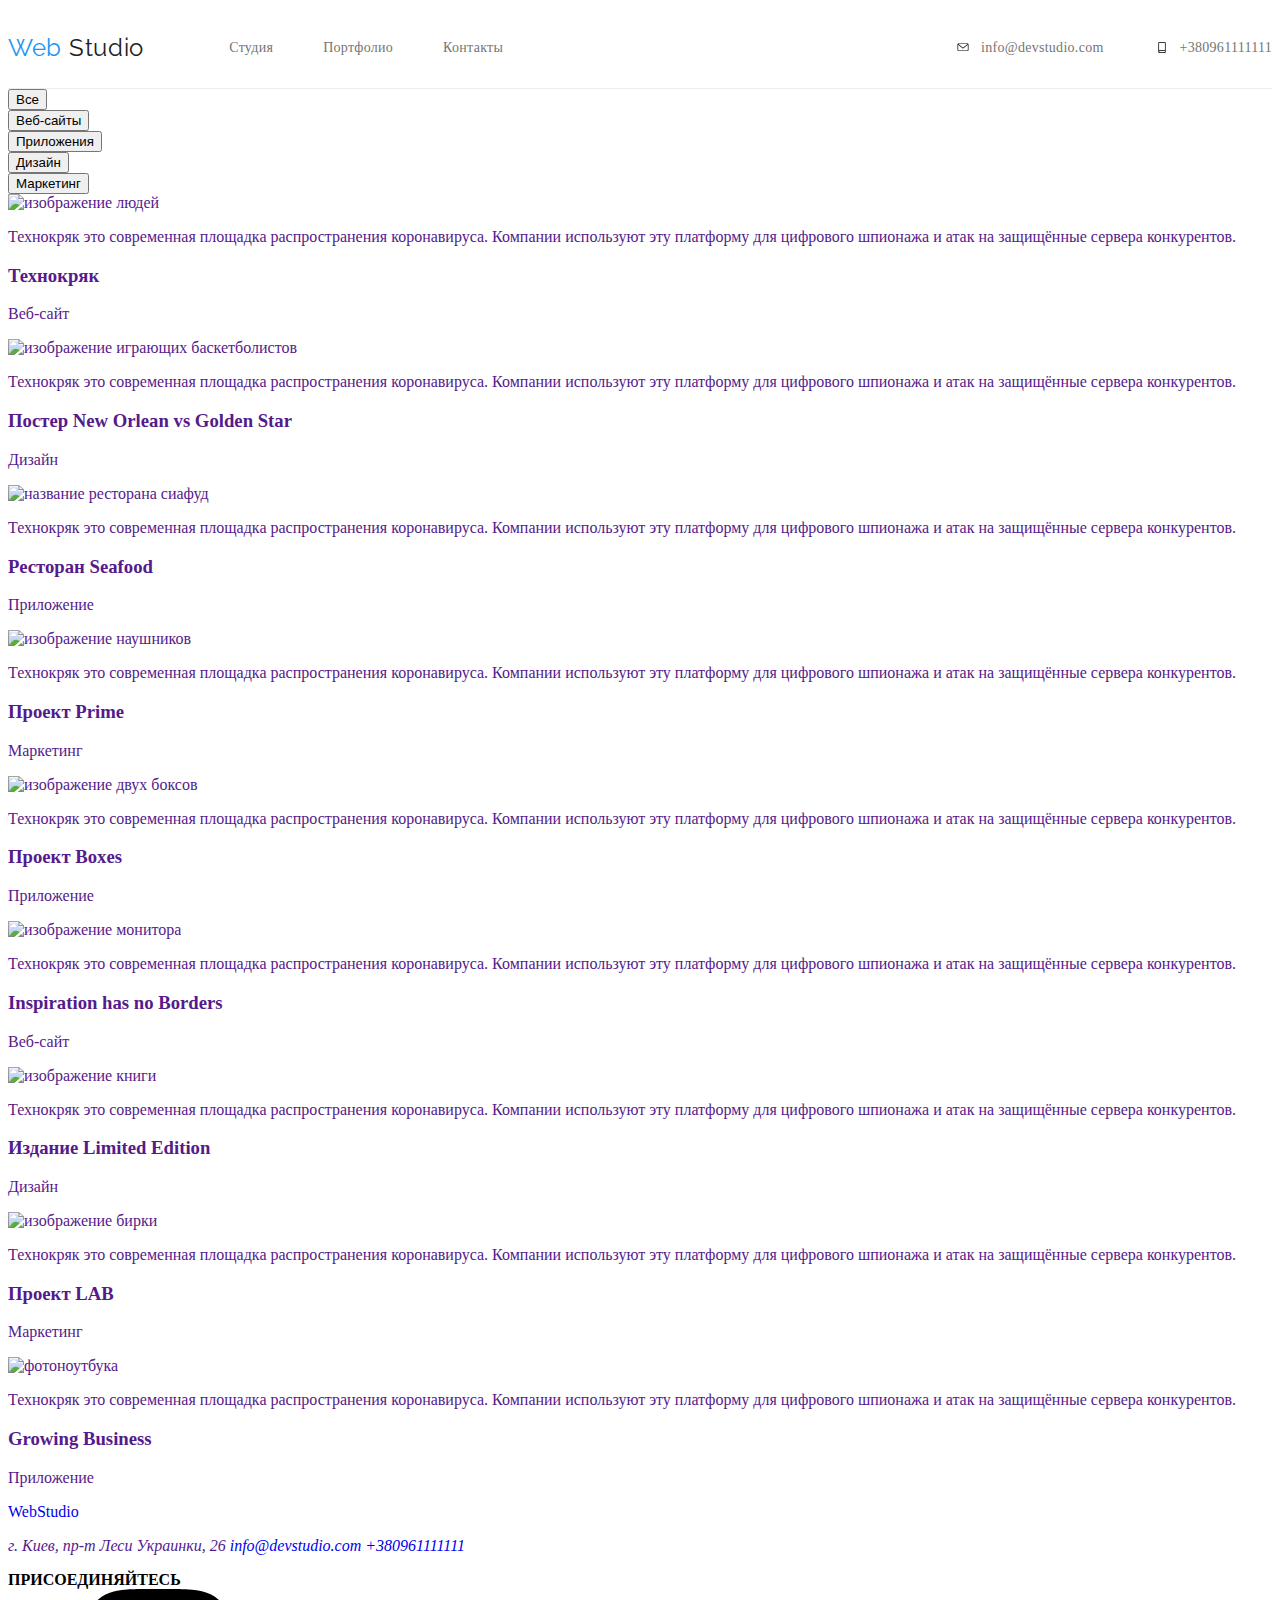
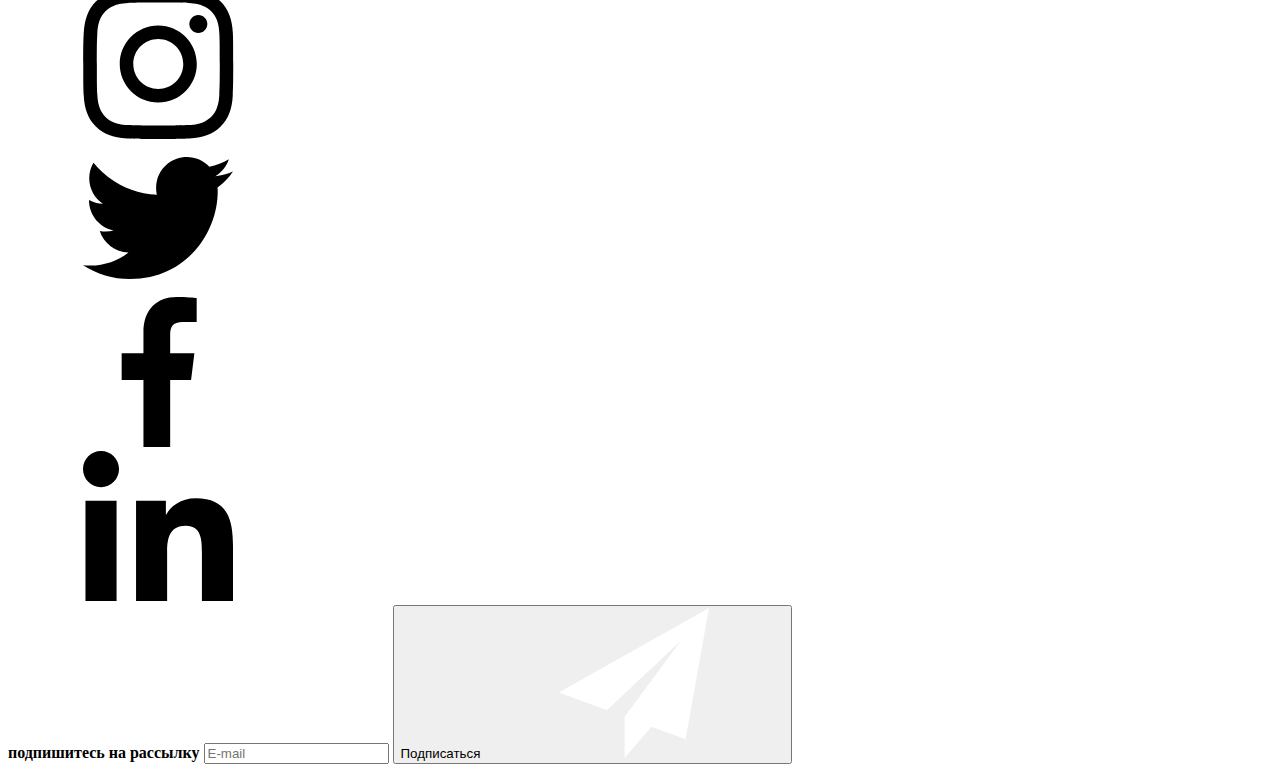
==== commit c44c7e78: "+" ====
--- a/portfolio.html
+++ b/portfolio.html
@@ -6,7 +6,7 @@
     <title>Студия</title>
     <link href="https://fonts.googleapis.com/css2?family=Raleway:wght@700&family=Roboto:wght@400;500;700&display=swap " rel="stylesheet">
     <link rel="stylesheet" href="./css/normalize.css">
-    <link rel="stylesheet" href="./css/styles.css">
+    <link rel="stylesheet" href="./css/main.min.css">
 </head>
 <body> 
     <!--шапка сайта-->
--- a/css/main.min.css
+++ b/css/main.min.css
@@ -0,0 +1,2 @@
+.navigation{display:flex;align-items:center}.navigation-list{display:flex}.navigation-list-item:not(:last-child){margin-right:50px}.header-navigation{border-bottom:1px solid #ECECEC;margin-left:auto;margin-right:auto;display:flex;align-items:center;justify-content:space-between}.auth-nav{display:flex}.link{display:inline-block;text-decoration:none}.list{list-style:none;padding:0px;margin:0px}.logo{margin-right:85px;font-family:Raleway;font-size:24px;line-height:1.167;letter-spacing:0.03em;color:#212121}.logo-blue{color:#2196F3}.navigation-list-link:hover,.navigation-list-link:focus,.header-mail-link:hover,.header-mail-link:focus,.header-tel-link:hover,.header-tel-link:focus{color:#2196F3;transition:color 250ms cubic-bezier(0.4, 0, 0.2, 1)}.header-mail-link:hover svg,.header-mail-link:focus svg,.header-tel-link:hover svg,.header-tel-link:focus svg{fill:#2196F3;transition:color 250ms cubic-bezier(0.4, 0, 0.2, 1)}.navigation-list-link{font-weight:500;font-size:14px;line-height:1.14;letter-spacing:0.02em;list-style:none;text-decoration:none;color:#757575;padding-top:32px;padding-bottom:32px;position:relative}.header-mail-link,.header-tel-link{display:flex;align-items:center;font-style:normal;font-weight:500;font-size:14px;line-height:1.42;letter-spacing:0.02em;color:#757575}.header-address-list:not(:last-child){margin-right:50px}.header-icon{margin-right:10px;text-align:center;color:#757575}
+/*# sourceMappingURL=main.min.css.map */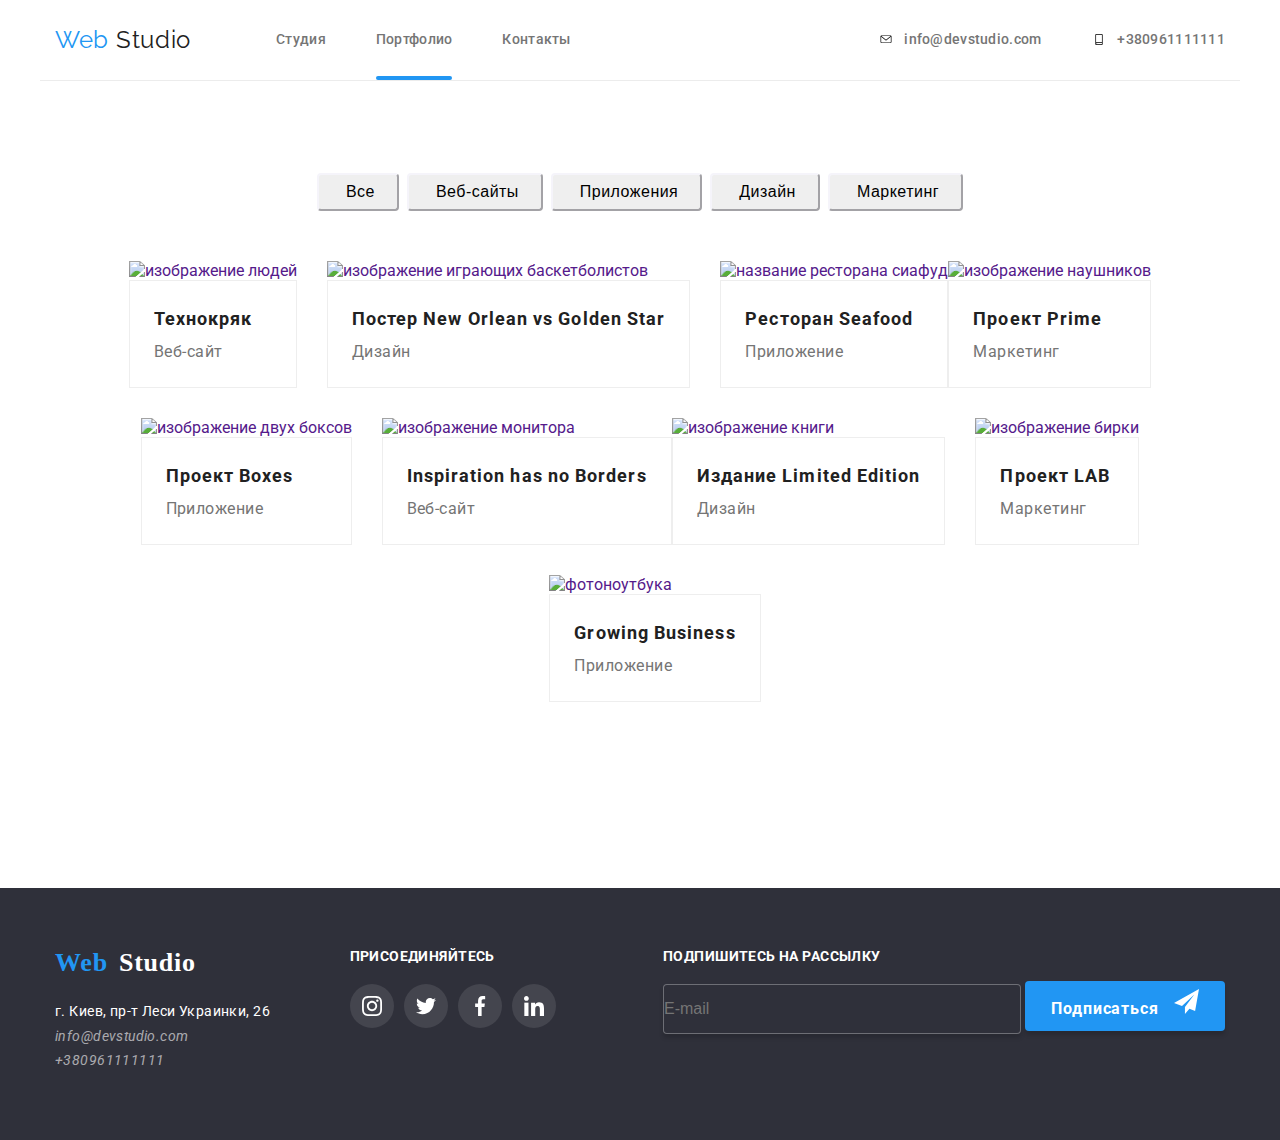
==== commit b8d7032f: "SASS" ====
--- a/portfolio.html
+++ b/portfolio.html
@@ -68,11 +68,6 @@
                 <button class="filtr-list-button">Маркетинг</button>
             </li>
          </ul>
-        </div>
-        </section>
-<!--галерея-->
-   <section>
-         <div class="container">
           <ul class="galery list ">
            <li class="galery-list">
               <a class="galery-list-link link" href="">
@@ -221,7 +216,7 @@
             </li>
           </ul>
         </div>
-   </section>
+      </section>
     </main>
 
     <footer class="footer">
--- a/css/main.min.css
+++ b/css/main.min.css
@@ -1,2 +1,2 @@
-.navigation{display:flex;align-items:center}.navigation-list{display:flex}.navigation-list-item:not(:last-child){margin-right:50px}.header-navigation{border-bottom:1px solid #ECECEC;margin-left:auto;margin-right:auto;display:flex;align-items:center;justify-content:space-between}.auth-nav{display:flex}.link{display:inline-block;text-decoration:none}.list{list-style:none;padding:0px;margin:0px}.logo{margin-right:85px;font-family:Raleway;font-size:24px;line-height:1.167;letter-spacing:0.03em;color:#212121}.logo-blue{color:#2196F3}.navigation-list-link:hover,.navigation-list-link:focus,.header-mail-link:hover,.header-mail-link:focus,.header-tel-link:hover,.header-tel-link:focus{color:#2196F3;transition:color 250ms cubic-bezier(0.4, 0, 0.2, 1)}.header-mail-link:hover svg,.header-mail-link:focus svg,.header-tel-link:hover svg,.header-tel-link:focus svg{fill:#2196F3;transition:color 250ms cubic-bezier(0.4, 0, 0.2, 1)}.navigation-list-link{font-weight:500;font-size:14px;line-height:1.14;letter-spacing:0.02em;list-style:none;text-decoration:none;color:#757575;padding-top:32px;padding-bottom:32px;position:relative}.header-mail-link,.header-tel-link{display:flex;align-items:center;font-style:normal;font-weight:500;font-size:14px;line-height:1.42;letter-spacing:0.02em;color:#757575}.header-address-list:not(:last-child){margin-right:50px}.header-icon{margin-right:10px;text-align:center;color:#757575}
+@font-face{font-family:'Raleway';font-style:normal;font-weight:700;src:local("Raleway Bold"),local("Raleway-Bold"),url("../fonts/raleway-v16-latin-700.woff2") format("woff2"),url("../fonts/raleway-v16-latin-700.woff") format("woff")}html{box-sizing:border-box}*,*::before,*::after{box-sizing:inherit;margin:0;padding:0}img{display:block;max-width:100%;height:auto}body{font-family:'Roboto', sans-serif;font-style:normal;color:#757575}.main-title{font-weight:bold;font-size:36px;line-height:1.167;text-align:center;letter-spacing:0.03em;margin-bottom:50px}.container{width:1200px;padding-left:15px;padding-right:15px;margin-left:auto;margin-right:auto}.section{padding-top:92px;padding-bottom:92px;display:flex}.navigation{display:flex;align-items:center}.navigation-list{display:flex}.navigation-list-item:not(:last-child){margin-right:50px}.header-navigation{border-bottom:1px solid #ECECEC;margin-left:auto;margin-right:auto;display:flex;align-items:center;justify-content:space-between}.auth-nav{display:flex}.link{display:inline-block;text-decoration:none}.list{list-style:none;padding:0px;margin:0px}.logo{margin-right:85px;font-family:Raleway;font-size:24px;line-height:1.167;letter-spacing:0.03em;color:#212121}.logo-blue{color:#2196F3}.navigation-list-link:hover,.navigation-list-link:focus,.header-mail-link:hover,.header-mail-link:focus,.header-tel-link:hover,.header-tel-link:focus{color:#2196F3;transition:color 250ms cubic-bezier(0.4, 0, 0.2, 1)}.header-mail-link:hover svg,.header-mail-link:focus svg,.header-tel-link:hover svg,.header-tel-link:focus svg{fill:#2196F3;transition:color 250ms cubic-bezier(0.4, 0, 0.2, 1)}.navigation-list-link{font-weight:500;font-size:14px;line-height:1.14;letter-spacing:0.02em;list-style:none;text-decoration:none;color:#757575;padding-top:32px;padding-bottom:32px;position:relative}.header-mail-link,.header-tel-link{display:flex;align-items:center;font-style:normal;font-weight:500;font-size:14px;line-height:1.42;letter-spacing:0.02em;color:#757575}.header-address-list:not(:last-child){margin-right:50px}.header-icon{margin-right:10px;text-align:center;color:#757575}.hero{text-align:center;height:600px;max-width:1600px;margin-left:auto;margin-right:auto;background-image:linear-gradient(to bottom, rgba(47,48,58,0.8), rgba(47,48,58,0.8)),url(../imgdz4/Header/img.jpg)}.hero-title{font-weight:900;font-size:44px;line-height:1.36;color:#FFFFFF;letter-spacing:0.06em;text-transform:uppercase;margin-bottom:30px;margin-top:0}.hero-title-button{width:200px;height:50px;background-color:#2196F3;color:#ffffff;border-radius:4px;border-color:#2196F3}.advantage-img{display:flex;width:270px;height:120px;background:#F5F4FA;align-items:center;justify-content:center}.about-main{width:1200px}.about-us-title{display:flex}.advantage:not(:last-child){margin-right:30px}.advantage{width:270px;height:120px}.about-us-title-list{margin-bottom:10px;font-weight:700;font-size:14px;line-height:1.143;text-transform:uppercase;color:#212121;padding-top:30px;padding-bottom:10px}.subtitle{font-weight:normal;font-size:14px;line-height:1.714;letter-spacing:0.03em}.advantage-icon{display:inline-block;width:70px;height:70px}.our-team-box-img{margin-bottom:30px}.services .main-title{margin-bottom:50px}.services-list{display:flex}.services-box:not(:last-child){margin-right:30px}.services .container{flex-wrap:wrap;min-width:370px;justify-content:space-between;display:inline-block}.services-title{position:absolute;width:370px;height:70px;top:1392px;font-weight:bold;font-size:14px;line-height:1.143;text-align:center;letter-spacing:0.03em;text-transform:uppercase;color:#FFFFFF;padding:27px;background:rgba(47,48,58,0.8)}.services-list .container{width:370px;height:1,26px}.clients{padding-top:94px;padding-bottom:94px}.our-clients{display:flex}.our-clients-link{align-items:center;justify-content:center}.our-clients-logo:hover .clients-icon{fill:#2196F3;transition:color 250ms cubic-bezier(0.4, 0, 0.2, 1)}.our-clients-logo:hover{border:1px solid  #2196F3;transition:color 250ms cubic-bezier(0.4, 0, 0.2, 1)}.our-clients li{display:flex;width:170px;height:90px;border:1px solid #AFB1B8;box-sizing:border-box;border-radius:4px}.our-clients-logo a{display:flex;margin-left:auto;margin-right:auto}.clients .container{padding:0}.our-clients-logo:not(:last-child){margin-right:30px}.clients-icon{fill:#AFB1B8}.social-list{display:flex;text-align:center}.social-list-item-link{display:flex;width:44px;height:44px;justify-content:center;align-items:center;background:rgba(255,255,255,0.1);margin-right:10px;border-radius:50%}.social-list-item-link:hover .team-icon{fill:#FFFFFF;transition:color 250ms cubic-bezier(0.4, 0, 0.2, 1)}.social-list-item-link:focus,.social-list-item-link:hover{background:#2196F3;transition:color 250ms cubic-bezier(0.4, 0, 0.2, 1)}.our-team-box{background-color:#FFFFFF;width:270px;box-sizing:border-box;padding-bottom:24px;box-shadow:0px 2px 1px rgba(0,0,0,0.2),0px 1px 1px rgba(0,0,0,0.14),0px 1px 3px rgba(0,0,0,0.12);border-radius:0px 0px 4px 4px}.names-team{font-weight:500;margin-bottom:10px}.our-team-box:not(:last-child){margin-right:30px}.our-team-box-profession{margin-bottom:16px}.social-item:not(:last-child){margin-right:10px}.our-team{background-color:#F5F4FA;height:702px;padding-top:94px;padding-bottom:94px;margin-left:auto;margin-right:auto}.our-team-profession,.names-team{font-size:16px;line-height:1.19;letter-spacing:0.03em;color:#757575}.footer{background:#2F303A;height:252px;margin-left:auto;margin-right:auto}.info{display:flex;padding-top:60px;padding-bottom:60px;justify-content:space-between}.contacts-mail,.contacts-tell{color:rgba(255,255,255,0.6)}.invitation{text-align:center}.our-contacts-list{display:flex}.address-container{width:231px}.contacts-logo{font-family:Raleway;font-weight:bold;font-size:26px;line-height:1.19;letter-spacing:0.03em;color:#FFFFFF}.contacts-logo-blue{color:#2196F3;margin-right:11px}.contacts-address{font-style:normal;font-size:14px;line-height:1.714;color:#FFFFFF}.contacts-list-item{font-size:14px;line-height:24px;letter-spacing:0.03em;color:rgba(255,255,255,0.6);margin-top:20px}.social-icons{margin-left:60px;height:86px}.social-icons-list{display:flex;margin-top:20px;justify-content:space-between}.mailing-list{margin-left:94px;height:86px}.footer-title{font-weight:bold;font-size:14px;line-height:1.143;letter-spacing:0.03em;color:#FFFFFF;display:flex;text-transform:uppercase}.footer-icon{width:20px;height:20px;fill:#FFFFFF}.mailing-list-input{width:358px;height:50px;border:0px;margin-top:20px;font-weight:normal;font-size:16px;line-height:1.25px;border:1px solid rgba(255,255,255,0.3);box-sizing:border-box;box-shadow:0px 4px 4px rgba(0,0,0,0.15);border-radius:4px;background:#2F303A;color:rgba(255,255,255,0.6)}.mailing-list-btn{width:200px;height:50px;border:0px;font-weight:700;font-size:16px;line-height:1.87;font-family:inherit;letter-spacing:0.06em;box-shadow:0px 4px 4px rgba(0,0,0,0.15);border-radius:4px;color:#FFFFFF;background-color:#2196F3}.mail-icon{width:25px;height:25px;margin-left:10px}.filtr-list-button{height:38px;min-width:30px;padding-left:27px;padding-right:22px;font-weight:500;font-size:16px;line-height:1.62;letter-spacing:0.03em;border-radius:4px;border-color:#F5F4FA}.filtr-list:not(:last-child){margin-right:8px}.filtr{display:flex;justify-content:center;margin-bottom:50px}.filtr-list-button:hover,.filtr-list-button:focus{color:#FFFFFF;background-color:#2196F3;transition:color 250ms cubic-bezier(0.4, 0, 0.2, 1)}.galery-list:not(:nth-last-child(-n+3)){margin-bottom:30px}.galery-list:not(:nth-child(3n)){margin-right:30px}.galery-title{font-weight:bold;font-size:18px;line-height:2;letter-spacing:0.06em;color:#212121}.work-list{border:1px solid #EEEEEE;padding-top:20px;padding-right:24px;padding-bottom:20px;padding-left:24px}.galery-list:hover,.galery-list:focus{box-shadow:0px 4px 4px rgba(0,0,0,0.15);transition:color 250ms cubic-bezier(0.4, 0, 0.2, 1)}.galery-subtitle{font-size:16px;line-height:30px;letter-spacing:0.03em;color:#757575}.galery-list-first{position:absolute;width:370px;background:rgba(33,150,243,0.9);font-family:Roboto;font-style:normal;font-weight:normal;font-size:18px;line-height:1.56;letter-spacing:0.03em;color:#FFFFFF;padding-left:24px;padding-right:24px;padding-top:64px;padding-bottom:64px;opacity:0;transition:transform 250ms cubic-bezier(0.4, 0, 0.2, 1)}.galery-list-link:hover .galery-list-first,.galery-list-link:focus .galery-list-first{opacity:1;transform:translateY(-100%)}.overlay{position:relative;overflow:hidden}.galery:nth-child(3n){margin-right:0px}.social-list-icon{display:flex;justify-content:center}.team-icon{fill:#AFB1B8;width:20px;height:20px}.galery{display:flex;flex-wrap:wrap;padding-bottom:94px;justify-content:center;width:1200px}.current-link::after{position:absolute;content:"";display:block;width:100%;height:4px;background-color:#2196F3;border-radius:2px;bottom:0}
 /*# sourceMappingURL=main.min.css.map */